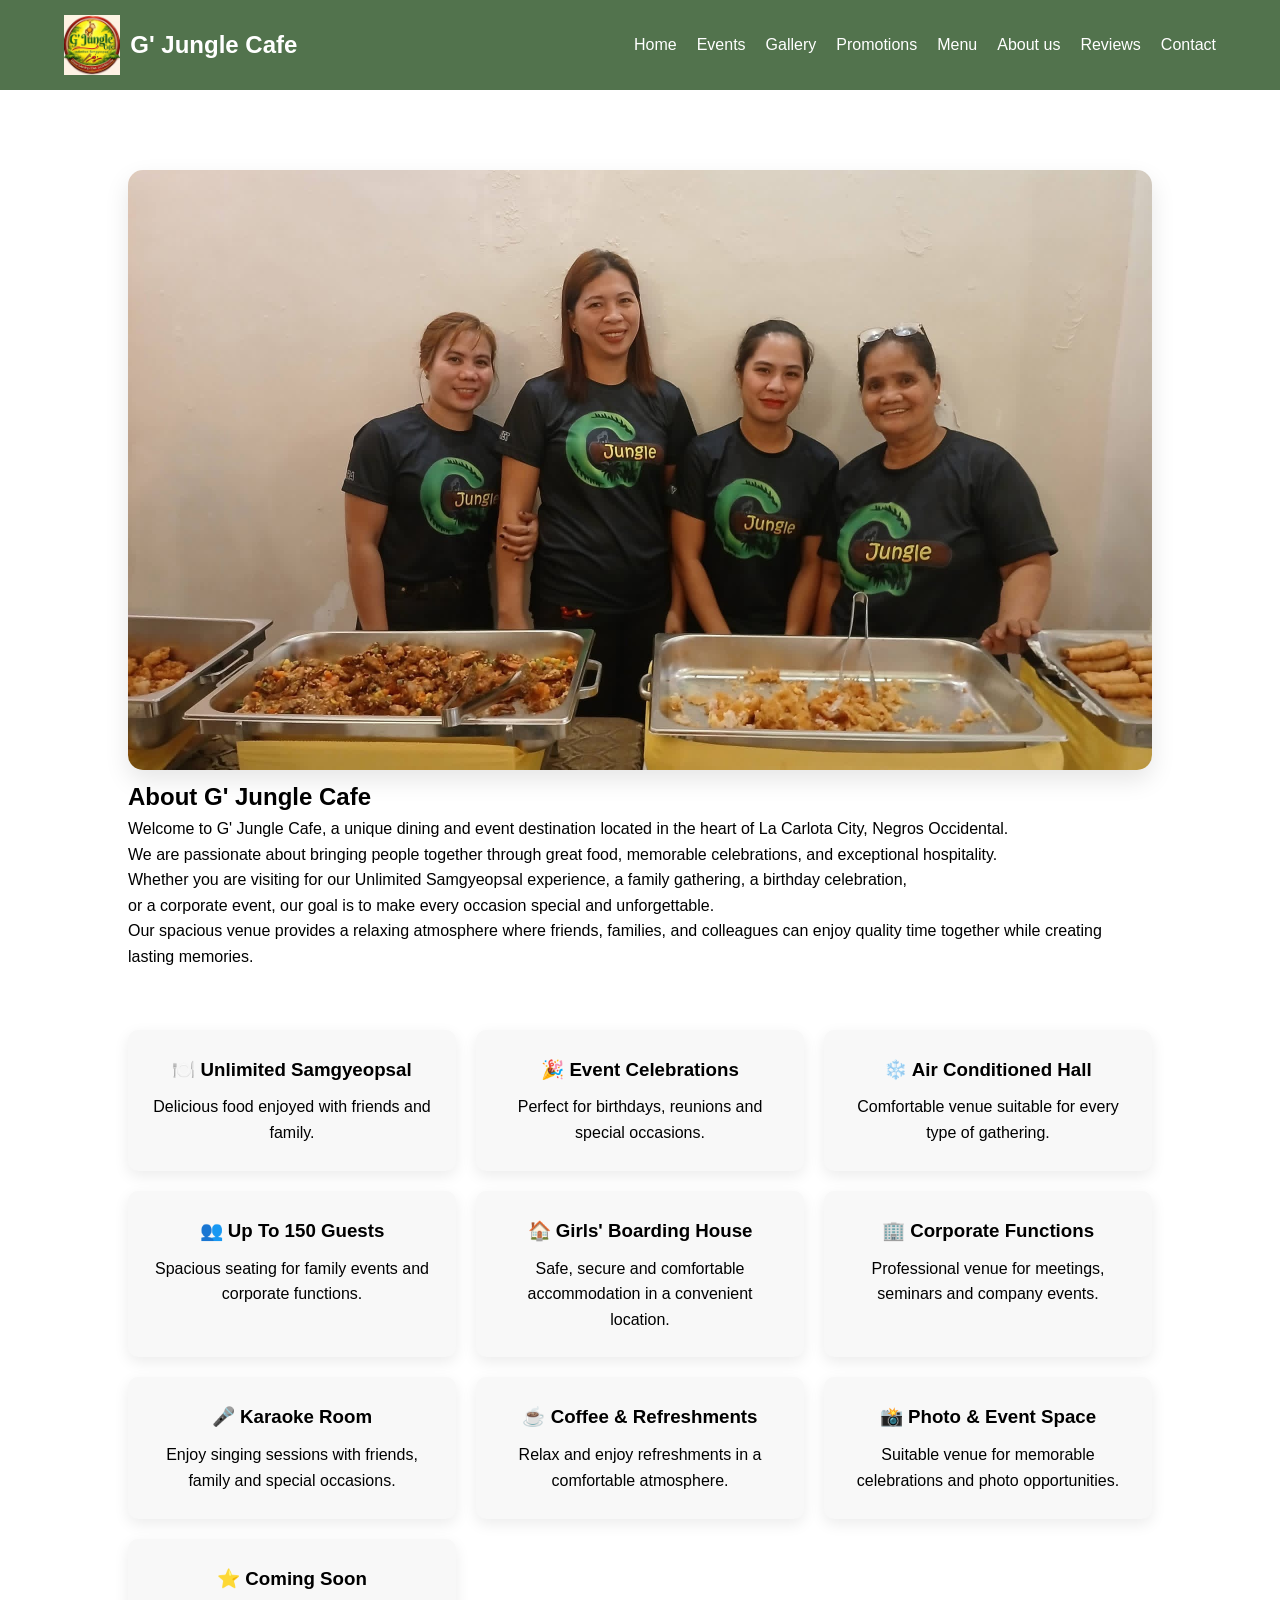
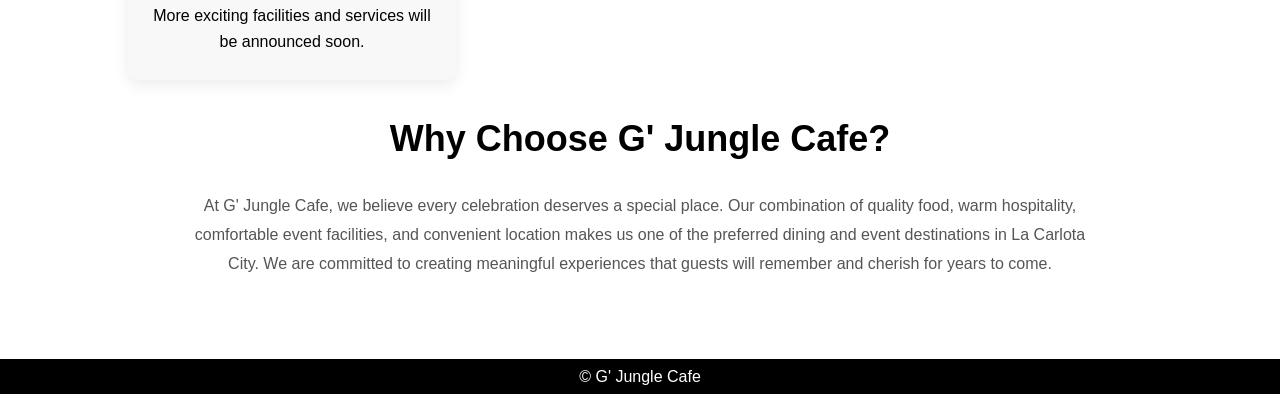
==== about.html @ 86ca96c1 "Update about.html" ====
<!DOCTYPE html>
<html lang="en">
<head>
    <meta charset="UTF-8">
    <meta name="viewport" content="width=device-width, initial-scale=1.0">
    <title>About Us | G' Jungle Cafe</title>

    <link rel="stylesheet" href="style.css">

    <style>

    .about-page{
        background:#ffffff;
        padding:80px 10%;
    }

    .about-row{
        display:flex;
        align-items:center;
        gap:50px;
        margin-bottom:60px;
    }

    .about-image{
        flex:1;
    }

  .about-image img{
    width:100%;
    height:600px;
    object-fit:cover;
    border-radius:15px;
    box-shadow:0 10px 25px rgba(0,0,0,0.10);
}
        


.about-text{
    flex:1;
    max-width:700px;
    text-align: justify;
}

    .about-text h1{
        font-size:42px;
        margin-bottom:20px;
        color:#222;
    }

.about-text p{
    text-align:justify;
    line-height:1.8;
    font-size:17px;
}

    .highlight-boxes{
        display:grid;
        grid-template-columns:repeat(auto-fit,minmax(250px,1fr));
        gap:20px;
        margin-top:30px;
    }

    .highlight{
        background:#f8f8f8;
        padding:25px;
        border-radius:10px;
        text-align:center;
        box-shadow:0 5px 15px rgba(0,0,0,0.08);
    }

    .highlight h3{
        margin-bottom:10px;
    }

    .why-choose{
        padding-top:30px;
    }

    .why-choose h2{
        text-align:center;
        margin-bottom:25px;
        font-size:36px;
    }

    .why-choose p{
        text-align:center;
        line-height:1.8;
        max-width:900px;
        margin:auto;
        color:#555;
    }

    @media(max-width:900px){

        .about-row{
            flex-direction:column;
        }

        .about-text h1{
            font-size:32px;
        }
    }

    </style>

</head>

<body>

<header>
    <div class="container nav">

        <div class="brand">
            <Img src="./images/logo/logo.png">
            <span>G' Jungle Cafe</span>
        </div>
        
        <div class="mobile-menu-icon"
            onclick="toggleMenu()">
            ☰
        </div>

        <nav id="mobileNav">
            <ul>
                <li><a href="index.html">Home</a></li>
               
                <li><a href="events.html">Events</a></li>
                <li><a href="gallery.html">Gallery</a></li>
                <li><a href="promotions.html">Promotions</a></li>
                <li><a href="menu.html">Menu</a></li>
                <li><a href="about.html">About us</a></li>
                <li><a href="reviews.html">Reviews</a></li>
                <li><a href="contact.html">Contact</a></li>                
            </ul>
        </nav>        

    </div>
</header>

<section class="about-page">

    <div class="about-row">

        <div class="about-image">

           <Img src="./images/Photo_Gallery/Photo_Gallery_01.JPG">

            <h1>About G' Jungle Cafe</h1>

            <p>
            Welcome to G' Jungle Cafe, a unique dining and event destination located in the heart of La Carlota City, Negros Occidental.
            </p>

            <p>
            We are passionate about bringing people together through great food, memorable celebrations, and exceptional hospitality.
            </p>

            <p>
            Whether you are visiting for our Unlimited Samgyeopsal experience, a family gathering, a birthday celebration,                 
            </p>

            <p>
                or a corporate event, our goal is to make every occasion special and unforgettable.
            </p>
            
            <p>
            Our spacious venue provides a relaxing atmosphere where friends, families, and colleagues can enjoy quality time together while creating lasting memories.
            </p>

        </div>

    </div>

    <div class="highlight-boxes">

         <div class="highlight">
            <h3>🍽️ Unlimited Samgyeopsal</h3>
            <p>Delicious food enjoyed with friends and family.</p>
        </div>
        
        <div class="highlight">
            <h3>🎉 Event Celebrations</h3>
            <p>Perfect for birthdays, reunions and special occasions.</p>
        </div>
        
        <div class="highlight">
            <h3>❄️ Air Conditioned Hall</h3>
            <p>Comfortable venue suitable for every type of gathering.</p>
        </div>
        
        <div class="highlight">
            <h3>👥 Up To 150 Guests</h3>
            <p>Spacious seating for family events and corporate functions.</p>
        </div>
        
        <div class="highlight">
            <h3>🏠 Girls' Boarding House</h3>
            <p>Safe, secure and comfortable accommodation in a convenient location.</p>
        </div>
        
        <div class="highlight">
            <h3>🏢 Corporate Functions</h3>
            <p>Professional venue for meetings, seminars and company events.</p>
        </div>



        <div class="highlight">
            <h3>🎤 Karaoke Room</h3>
            <p>Enjoy singing sessions with friends, family and special occasions.</p>
        </div>

        <div class="highlight">
            <h3>☕ Coffee & Refreshments</h3>
            <p>Relax and enjoy refreshments in a comfortable atmosphere.</p>
        </div>

        <div class="highlight">
            <h3>📸 Photo & Event Space</h3>
            <p>Suitable venue for memorable celebrations and photo opportunities.</p>
        </div>

        <div class="highlight">
            <h3>⭐ Coming Soon</h3>
            <p>More exciting facilities and services will be announced soon.</p>
        </div>



        

    </div>

    <div class="why-choose">

        <h2>Why Choose G' Jungle Cafe?</h2>

        <p>
            At G' Jungle Cafe, we believe every celebration deserves a special place.
            Our combination of quality food, warm hospitality, comfortable event
            facilities, and convenient location makes us one of the preferred dining
            and event destinations in La Carlota City. We are committed to creating
            meaningful experiences that guests will remember and cherish for years
            to come.
        </p>

    </div>

</section>

<footer>
    <p>© G' Jungle Cafe</p>
</footer>

<script>

    function toggleMenu(){
    
        const nav =
            document.getElementById("mobileNav");
    
        nav.classList.toggle("show-menu");
    
    }

</script>

    
</body>
</html>
---- style.css ----
*{
    margin:0;
    padding:0;
    box-sizing:border-box;
}

body{
    font-family:Arial,sans-serif;
    line-height:1.6;
}


.container{
    width:90%;
    max-width:1200px;
    margin:auto;
}

header{
    background:#52734d;
    padding:15px 0;
}


.nav{
    display:flex;
    justify-content:space-between;
    align-items:center;
}

.brand{
    display:flex;
    align-items:center;
}

.brand img{
    height:60px;
    margin-right:10px;
}

.brand span{
    color:white;
    font-size:24px;
    font-weight:bold;
}

nav ul{
    display:flex;
    list-style:none;
}

nav ul li{
    margin-left:20px;
}

nav ul li a{
    color:white;
    text-decoration:none;
}

.hero{
    position:relative;
    height:45vh;
    overflow:hidden;
}

.hero-overlay{
    position:absolute;
    inset:0;
    background:rgba(0,0,0,.60);
    z-index:1;
}
.hero-content p{
    color:white;
    font-size:20px;
    text-shadow:1px 1px 6px rgba(0,0,0,0.7);
}
.hero-content h1{
    font-size:50px;
    margin:20px 0;
    color:white;
    text-shadow:2px 2px 8px rgba(0,0,0,0.7);
}

.hero-content{
    position:absolute;
    top:50%;
    left:50%;
    transform:translate(-50%, -50%);
    width:90%;
    text-align:center;
    z-index:10;
}
.hero-logo{
    width:180px;
}

.hero h1{
    font-size:50px;
    margin:20px 0;
}

.btn{
    display:inline-block;
    padding:12px 25px;
    border-radius:5px;
    text-decoration:none;
}

.primary-btn{
    background:#d4af37;
    color:black;
}

.secondary-btn{
    background:#1877f2;
    color:white;
}

.features{
    padding:60px 0;
}

.features h2{
    text-align:center;
    margin-bottom:30px;
}

.cards{
    display:grid;
    grid-template-columns:repeat(5,1fr);
    gap:20px;
}

.card{
    background:#f5f5f5;
    padding:25px;
    border-radius:10px;
    text-align:center;
}

.showcase{
    padding:60px 0;
}

.showcase h2{
    text-align:center;
    margin-bottom:30px;
}

.gallery-grid{
    display:grid;
    grid-template-columns:repeat(2,1fr);
    gap:20px;
}

.gallery-grid img{
    width:100%;
    height:350px;
    object-fit:cover;
    border-radius:10px;
}

.contact-preview{
    background:#52734d;
    color:white;
    text-align:center;
    padding:15px 0;
}

.contact-preview h2{
    margin:0 0 8px 0;
}

.contact-preview p{
    margin:3px 0;
    line-height:1.4;
}

footer{
    background:black;
    color:white;
    text-align:center;
    padding:5px;
}

.slide{
    position:absolute;
    top:0;
    left:0;
    width:100%;
    height:100%;
    background-size:cover;
    background-position:center;
    opacity:0;
    animation:slider 9s infinite;
}

.slide1{
    background-image:url('images/Photo_Gallery/Photo_Gallery_06.JPG');
    animation-delay:0s;
}

.slide2{
    background-image:url('images/Photo_Gallery/Photo_Gallery_07.JPG');
    animation-delay:3s;
}

.slide3{
    background-image:url('images/Video_Gallery/Video_Gallery_01.JPG');
    animation-delay:6s;
}
.hero-buttons{
    display:flex;
    justify-content:center;
    gap:15px;
    margin-top:20px;
}

@keyframes slider{

    0%{
        opacity:0;
    }

    10%{
        opacity:1;
    }

    30%{
        opacity:1;
    }

    40%{
        opacity:0;
    }

    100%{
        opacity:0;
    }

}

@media(max-width:1000px){

    .cards{
        grid-template-columns:repeat(2,1fr);
    }

}

@media(max-width:600px){

    .cards{
        grid-template-columns:1fr;
    }

}

.booking-section{
    max-width:800px;
    margin:50px auto;
    padding:40px;
    background:#ffffff;
    border-radius:15px;
    box-shadow:0 5px 20px rgba(0,0,0,0.10);
}

.booking-section h1{
    text-align:center;
    margin-bottom:10px;
}

.booking-section p{
    text-align:center;
    margin-bottom:30px;
    color:#666;
}

.booking-form{
    display:flex;
    flex-direction:column;
}

.booking-form label{
    font-weight:bold;
    margin-top:15px;
    margin-bottom:5px;
}

.booking-form input,
.booking-form select,
.booking-form textarea{
    width:100%;
    padding:12px;
    border:1px solid #ccc;
    border-radius:8px;
    font-size:16px;
}

.booking-form textarea{
    min-height:120px;
}

.whatsapp-btn{
    margin-top:5;
    background:#25D366;
    color:white;
    border:none;
    padding:15px;
    border-radius:10px;
    font-size:18px;
    cursor:pointer;
}

.whatsapp-btn:hover{
    background:#1ea952;
}


.email-btn{
    margin-top:10px;
    background:#2563eb;
    color:white;
    border:none;
    padding:15px;
    border-radius:10px;
    font-size:18px;
    cursor:pointer;
    width:30%;
}

.email-btn:hover{
    background:#1d4ed8;
}


.messenger-btn{
    margin-top:10px;
    background:#0084ff;
    color:white;
    border:none;
    padding:15px;
    border-radius:10px;
    font-size:18px;
    cursor:pointer;
}

.button-row{
    display:flex;
    justify-content:center;
    align-items:center;
    gap:10px;
}

.whatsapp-btn,
.email-btn,
.messenger-btn{
    margin-top:5;
    width:220px;
    height:55px;

    display:flex;
    align-items:center;
    justify-content:center;

    border:none;
    border-radius:10px;

    font-size:16px;
    font-weight:bold;

    cursor:pointer;
}

.messenger-btn:hover{
    background:#006fe6;
}


/* =======================
   EVENTS PAGE
======================= */

.events-page{
    padding:20px 8%;
    background:#ffffff;
}

.event-row{
    display:flex;
    align-items:center;
    gap:70px;
    margin-bottom:80px;
}

.event-row.reverse{
    flex-direction:row-reverse;
}

.event-image{
    flex:1;
}

.event-image img{
    width:100%;
    height:400px;
    object-fit:cover;
    border-radius:15px;
    box-shadow:0 5px 20px rgba(0,0,0,0.15);
}

.event-text{
    flex:1;
}

.event-text h2{
    font-size:32px;
    margin-bottom:20px;
    color:#222;
}

.event-text p{
    font-size:17px;
    line-height:1.8;
    color:#555;
    margin-bottom:15px;
    text-align:justify;
}

@media(max-width:768px){

    .event-row,
    .event-row.reverse{
        flex-direction:column;
    }

    .event-image img{
        height:250px;
    }

    .event-text h2{
        font-size:26px;
    }
}

.page-title{
    text-align:center;
    padding:10px 0 15px;
}

.page-title h1{
    font-size:48px;
    margin-bottom:5px;
}

.page-title p{
    color:#666;
    font-size:18px;
}


.event-book-now{
    text-align:right;
    margin-bottom:20px;
    margin-right:40px;
}

.event-book-now h3{
    font-size:18px;
    margin-bottom:5px;
}

.event-book-now p{
    font-size:13px;
    color:#666;
    margin-bottom:8px;
}

.small-book-btn{
    display:inline-block;
    padding:8px 5px;
    background:#d4af37;
    color:black;
    text-decoration:none;
    border-radius:5px;
    font-size:13px;
    font-weight:bold;
    text-align:left;
}


.detail-row{
    display:flex;
    gap:50px;
    align-items:center;
    padding:50px;
}

.detail-image{
    flex:1;
}

.detail-image img{
    width:100%;
    border-radius:15px;
}

.detail-text{
    flex:1;
}

.detail-text h2{
    margin-bottom:15px;
}

.detail-text p{
    line-height:1.8;
    text-align:justify;
}
@media(max-width:768px){

    .gallery-grid{
        grid-template-columns:1fr;
    }

}

.gallery-page{
    padding:20px 50px;
}

.gallery-image{
    position:relative;
}

.gallery-label{
    position:absolute;
    top:8px;
    right:8px;

    background:rgba(0,0,0,0.6);
    color:white;

    padding:3px 8px;

    font-size:11px;
    font-weight:bold;

    border-radius:4px;

    z-index:10;
}

.detail-row{
    display:flex;
    gap:50px;
    align-items:center;
    padding:50px;
}

.detail-image{
    flex:1;
}

.detail-image img{
    width:100%;
    border-radius:10px;
}

.detail-text{
    flex:1;
}

.detail-text h2{
    margin-bottom:20px;
}

.detail-text p{
    line-height:1.8;
    text-align:justify;
}
.gallery-card{
    cursor:pointer;
}

.gallery-detail-page{
    padding:40px;
}

.detail-row{
    display:flex;
    gap:60px;
    align-items:center;
}

.detail-image{
    flex:1;
}

.detail-image img{
    width:100%;
    border-radius:15px;
    box-shadow:0 5px 20px rgba(0,0,0,0.15);
}

.detail-text{
    flex:1;
}

.detail-text h2{
    font-size:36px;
    margin-bottom:25px;
    color:#222;
}

.detail-text h3{
    margin-top:25px;
    margin-bottom:10px;
}

.detail-text p{
    line-height:1.8;
    color:#555;
}

.small-book-btn{
    display:inline-block;
    margin-top:20px;
    padding:10px 18px;
    background:#d4af37;
    color:black;
    text-decoration:none;
    border-radius:6px;
    font-weight:bold;
}


/* =========================
   MENU PAGE
========================= */

.menu-page{
    padding:30px;
}

.menu-grid{
    display:grid;
    grid-template-columns:repeat(2, minmax(300px, 450px));
    justify-content:center;
    gap:25px;
}

.menu-card{
    background:white;
    border-radius:12px;
    overflow:hidden;
    text-align:center;
    box-shadow:0 5px 15px rgba(0,0,0,0.1);
    padding-bottom:10px;
}

.menu-card h3{
    padding:15px;
    margin:0;
    color:#1b4332;
}

.menu-card img{
    width:100%;
    max-height:280px;
    object-fit:contain;
    cursor:pointer;
    display:block;
}

.menu-card p{
    padding:10px;
    color:#666;
    font-size:14px;
}

.menu-card:hover{
    transform:translateY(-5px);
    transition:0.3s;
}

@media(max-width:768px){

    .menu-grid{
        grid-template-columns:1fr;
    }

    .menu-card img{
        height:auto;
    }

}

/* ======================
   CONTACT PAGE
====================== */

.contact-page{
    max-width:1200px;
    margin:auto;
    padding:5px 10px;
}

.contact-grid{
    display:grid;
    grid-template-columns:1fr 1fr;
    gap:30px;

    max-width:1000px;
    margin:15px auto;
}


.contact-info{
    background:white;
    padding:30px;
    border-radius:12px;
    box-shadow:0 5px 15px rgba(0,0,0,0.1);
}

.contact-info p{
    margin-bottom:20px;
    line-height:1.8;
}

.contact-map iframe{
    width:100%;
    height:440px;
    border:0;
    border-radius:12px;
}

.business-hours{
    text-align:center;
    margin-top:40px;
}

.business-hours h2{
    margin-bottom:10px;
}

@media(max-width:768px){

    .contact-grid{
        grid-template-columns:1fr;
    }

}


/* ======================
   REVIEWS PAGE
====================== */

.reviews-page{
    max-width:1100px;
    margin:auto;
    padding:20px 30px;
}

.overall-rating{
    text-align:center;
    margin:30px 0;
}

.overall-rating h2{
    font-size:40px;
}

.overall-rating h3{
    margin-top:10px;
}

.review-platform{
    background:white;
    padding:25px;
    border-radius:12px;
    margin-bottom:25px;
    text-align:center;
    box-shadow:0 5px 15px rgba(0,0,0,0.1);
}

.review-btn{
    display:inline-block;
    background:#1877F2;
    color:white;
    padding:10px 20px;
    border-radius:6px;
    text-decoration:none;
    margin:10px;
}

.review-btn:hover{
    background:#145dbf;
}

.featured-reviews{
    margin-top:40px;
}

.featured-reviews h2{
    text-align:center;
    margin-bottom:30px;
}

.review-card{
    background:white;
    padding:25px;
    border-radius:12px;
    margin-bottom:20px;
    box-shadow:0 5px 15px rgba(0,0,0,0.1);
}

.review-card p{
    line-height:1.8;
}

.review-btn{
    display:inline-block;
    background:#2d6a4f;
    color:white;
    padding:10px 20px;
    border-radius:6px;
    text-decoration:none;
    font-weight:bold;
}
.mobile-menu-icon{
    display:none;
}

/* =====================================
   MOBILE RESPONSIVE
===================================== */
/* =====================================
   MOBILE RESPONSIVE
===================================== */

@media screen and (max-width:768px){

    .gallery-grid,
    .menu-grid,
    .contact-grid{
        grid-template-columns:1fr;
    }

    img{
        max-width:100%;
        height:auto;
    }

    nav ul{
        flex-wrap:wrap;
        justify-content:center;
        gap:10px;
    }

    nav ul li a{
        font-size:14px;
    }

    .logo{
        width:60px;
    }

    .logo-container h1{
        font-size:24px;
    }

    header{
        flex-direction:column;
        align-items:center;
    }

    .logo-container{
        flex-direction:column;
        text-align:center;
    }
    .mobile-menu-icon{
    display:block;
    font-size:32px;
    color:white;
    cursor:pointer;
    }
    
    nav{
        display:none;
        width:100%;
    }
    
    nav.show-menu{
        display:block;
        position:absolute;
        top:85px;
        left:0;
        width:100%;
        background:#5b7b4a;
        z-index:9999;
    }
        
    nav ul{
        flex-direction:column;
        text-align:center;
        gap:15px;
    }
    nav{
        display:none;
    }
    header{
    position:relative;
    }
    .hero{
    height:700px;
    }
    .hero-content{
        top:55%;
    }
    .hero-content p{
        font-size:16px;
    }
    .hero h1{
    font-size:42px;
    }    
    .hero-buttons{
        display:flex;
        flex-direction:column;
        gap:10px;
        align-items:center;
    }

}
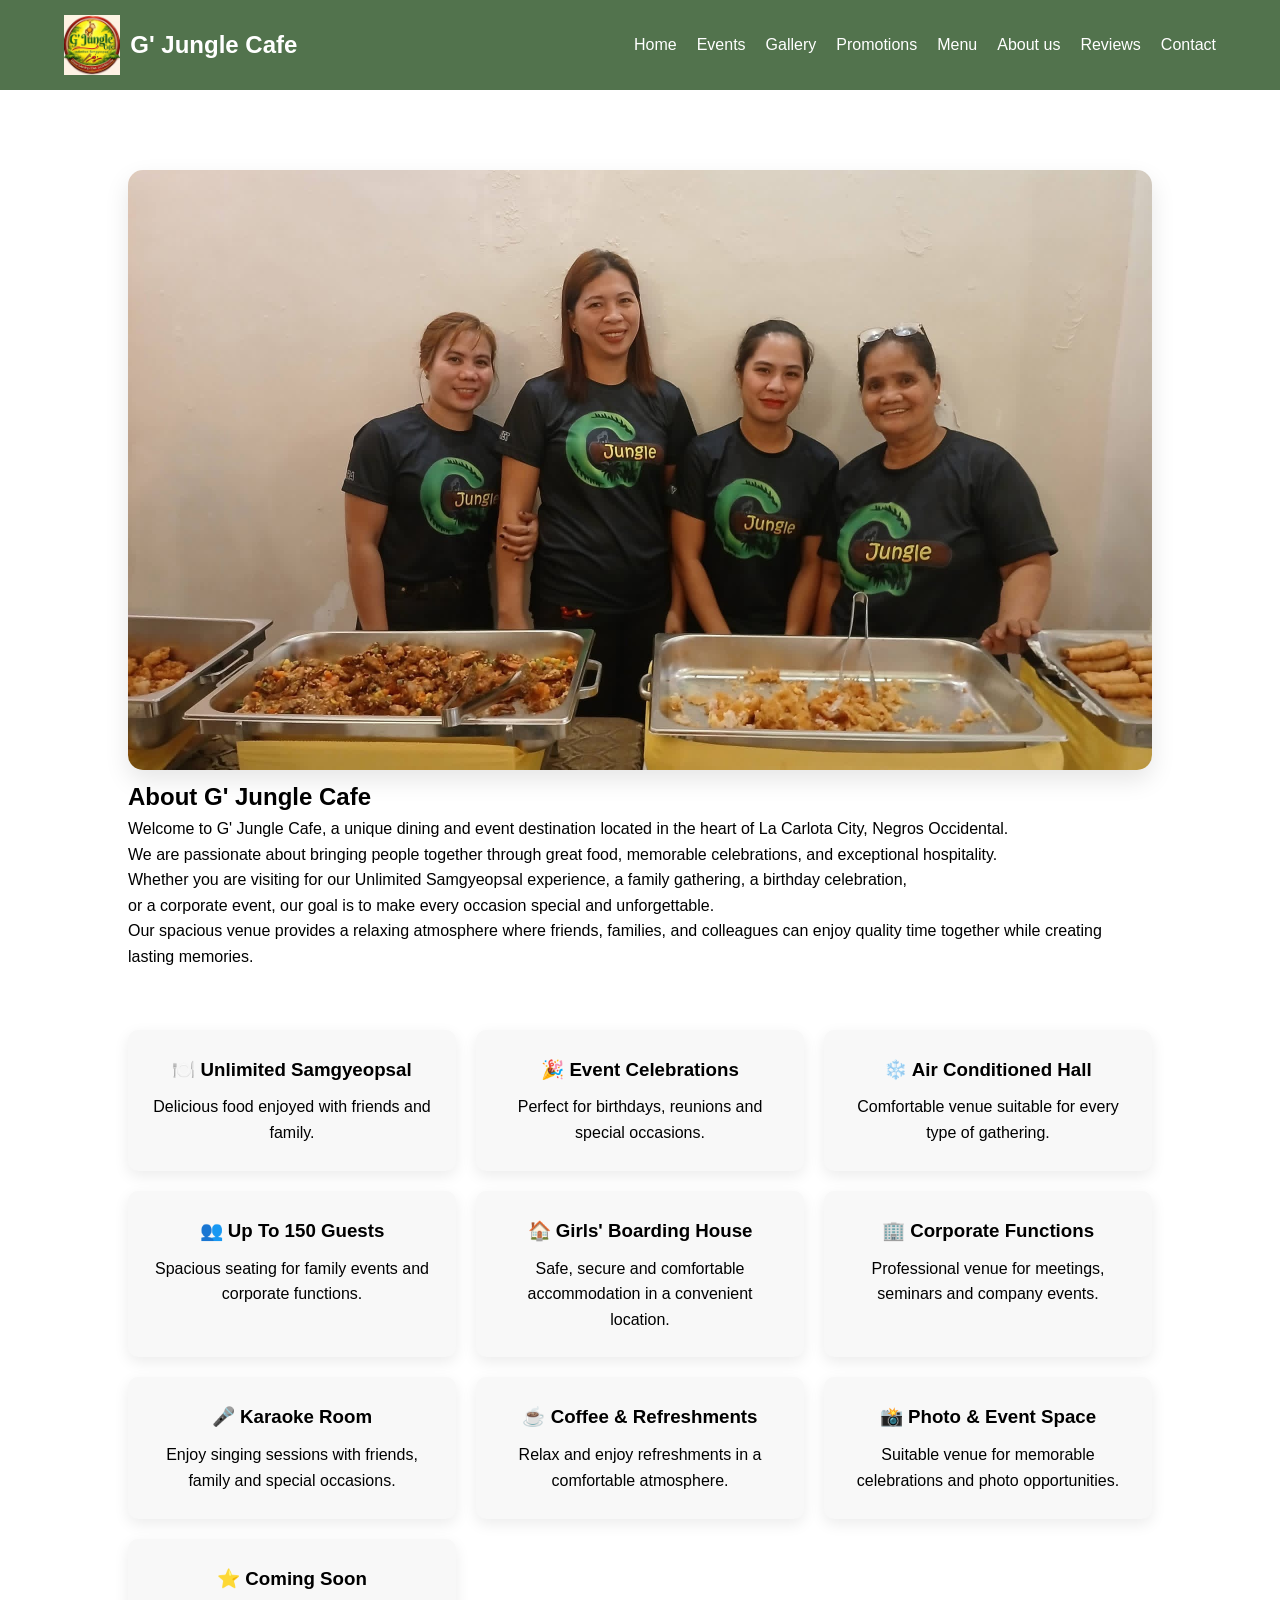
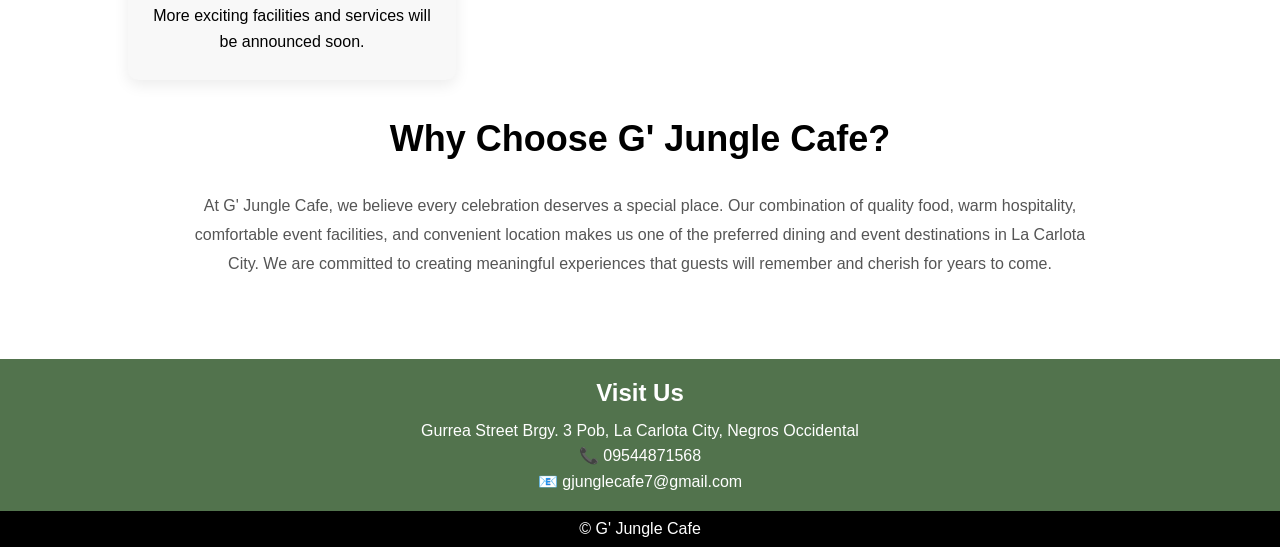
==== commit 0e86664f: "Update about.html" ====
--- a/about.html
+++ b/about.html
@@ -3,9 +3,13 @@
 <head>
     <meta charset="UTF-8">
     <meta name="viewport" content="width=device-width, initial-scale=1.0">
-    <title>About Us | G' Jungle Cafe</title>
+    <title>G' Jungle Cafe | About Us</title>
+    <meta name="description" content="Learn more about G' Jungle Cafe, our story, services, event venues, dining experience and hospitality."> 
 
     <link rel="stylesheet" href="style.css">
+
+    <meta name="keywords" content="G Jungle Cafe, Cafe, Restaurant, Event Venue, Corporate Events, Birthday Parties, Family Gatherings, Karaoke Room, Unlimited Samgyeopsal, Boarding House, Private Events, Celebration Venue, La Carlota City, Negros Occidental">
+    <meta name="author" content="G' Jungle Cafe">
 
     <style>
 
@@ -248,6 +252,32 @@
 
 </section>
 
+
+  
+<section class="contact-preview">
+
+    <div class="container">
+
+        <h2>Visit Us</h2>
+
+        <p>
+            Gurrea Street Brgy. 3 Pob,
+            La Carlota City,
+            Negros Occidental
+        </p>
+
+        <p>
+            📞 09544871568
+        </p>
+
+        <p>
+            📧 gjunglecafe7@gmail.com
+        </p>
+
+    </div>
+
+</section>  
+
 <footer>
     <p>© G' Jungle Cafe</p>
 </footer>
--- a/style.css
+++ b/style.css
@@ -843,6 +843,20 @@
 
 @media screen and (max-width:768px){
 
+    .button-row{
+    display:flex;
+    flex-direction:column;
+    gap:10px;
+    align-items:center;
+    }
+    
+    .whatsapp-btn,
+    .email-btn,
+    .messenger-btn{
+        width:220px;
+    }
+
+
     .gallery-grid,
     .menu-grid,
     .contact-grid{
@@ -932,5 +946,71 @@
         gap:10px;
         align-items:center;
     }
-
-}
+   
+    
+    .detail-image{
+        width:100%;
+    }
+    
+    .detail-image img{
+        width:100%;
+        height:auto;
+        display:block;
+    }
+    
+    .detail-image{
+        width:100%;
+    }
+    
+    .detail-image img{
+        width:100%;
+        max-width:500px;
+        margin:auto;
+        display:block;
+        border-radius:15px;
+    }
+    
+    
+    
+    .small-book-btn{
+    display:inline-block;
+    margin-top:20px;
+    margin-bottom:30px;
+    }
+   
+    .detail-text p{
+        font-size:20px;
+        line-height:1.8;
+        text-align:left;
+    }
+   
+    
+    .detail-image img{
+        width:100%;
+        max-width:320px;
+        display:block;
+        margin:auto;
+    }
+    
+    .detail-text{
+        width:100%;
+        max-width:100%;
+        flex:none;
+        padding:0 20px;
+        text-align:center;
+        box-sizing:border-box;
+    }
+    
+    .detail-text h2{
+        font-size:20px;
+        line-height:1.3;
+        word-break:normal;
+    }
+
+    
+    .detail-row{
+    display:flex;
+    flex-direction:column;
+    gap:20px;
+    }
+}
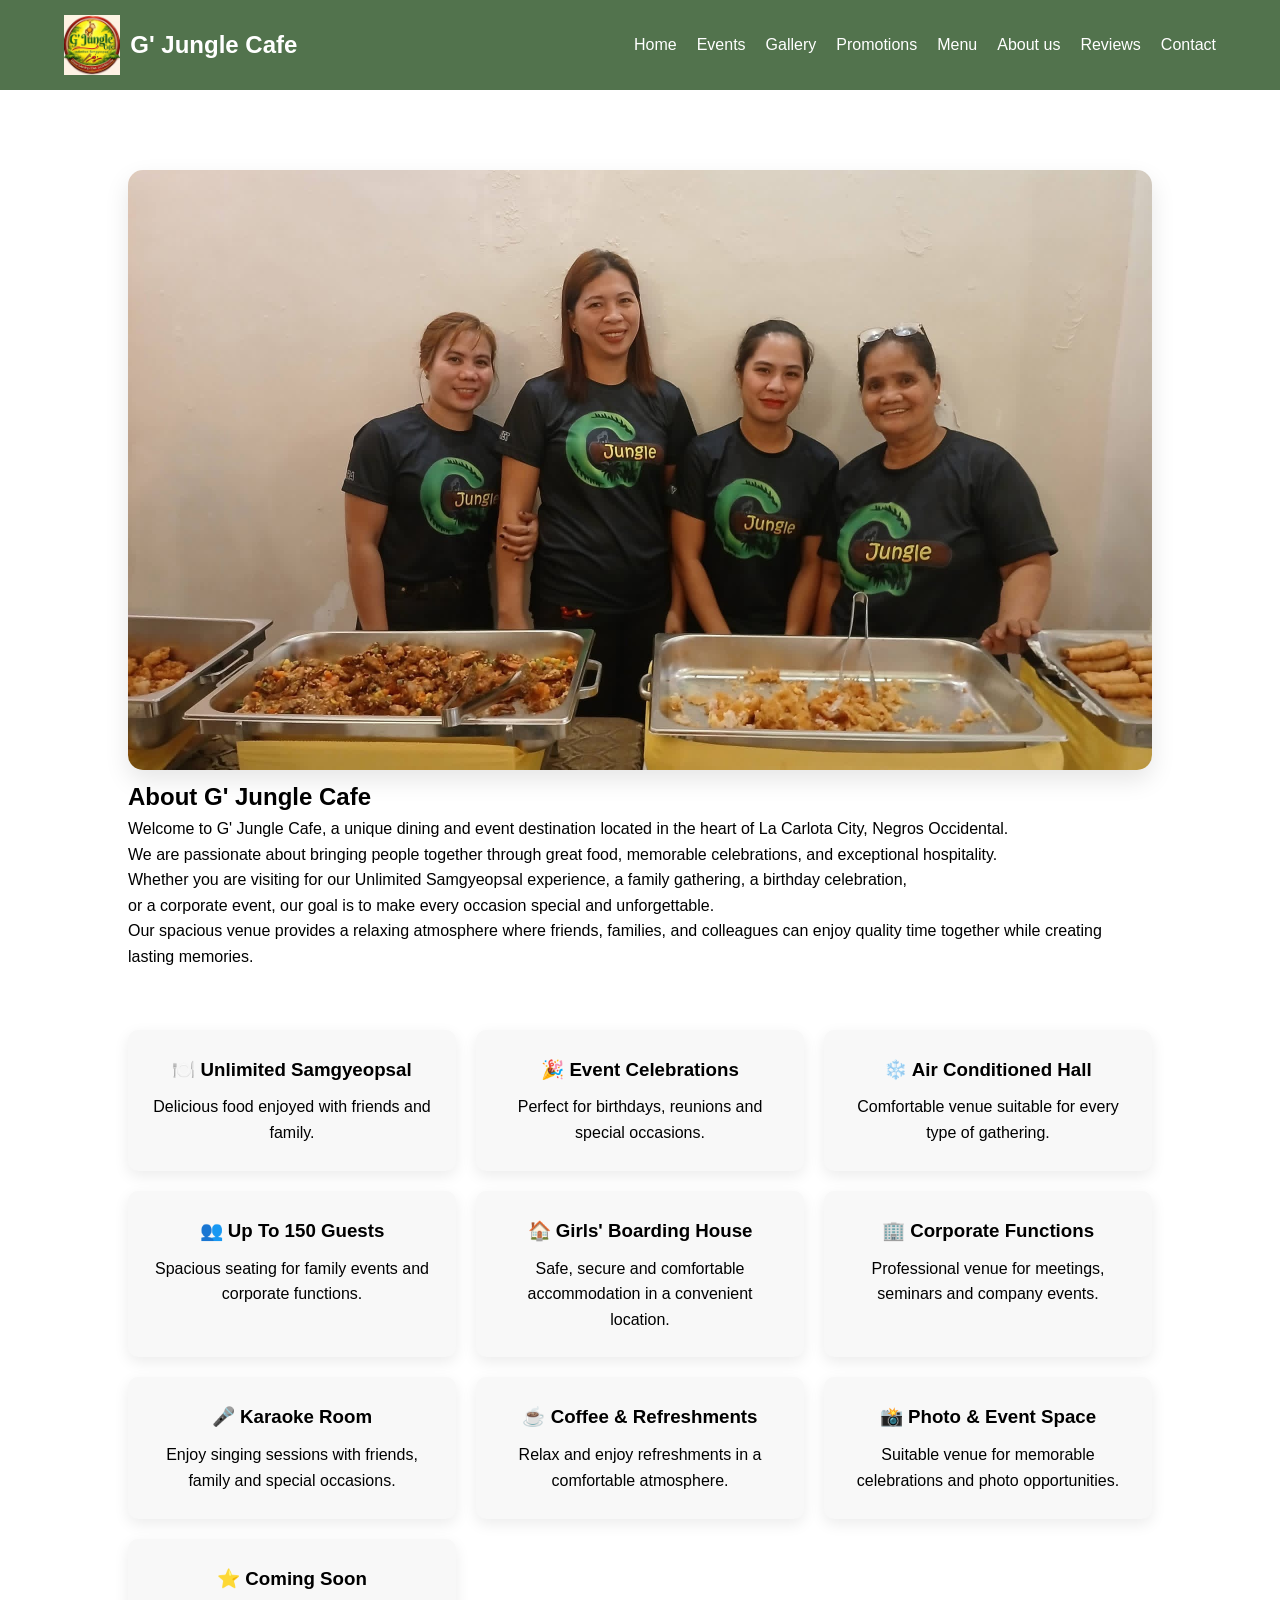
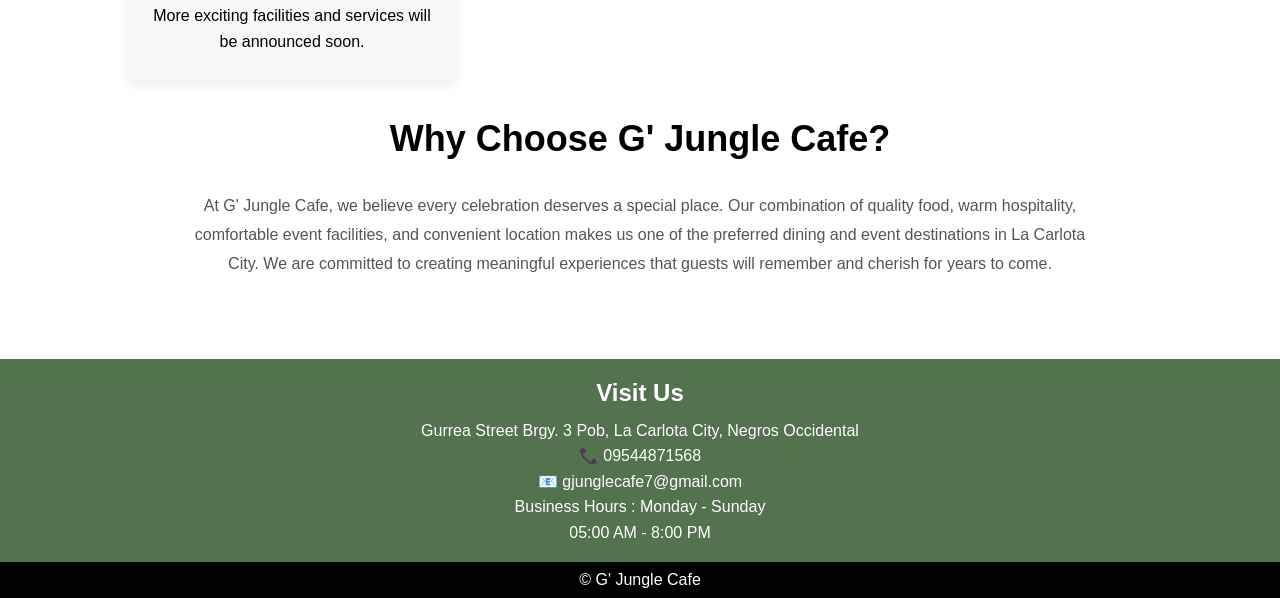
==== commit 8d959862: "Update about.html" ====
--- a/about.html
+++ b/about.html
@@ -273,6 +273,8 @@
         <p>
             📧 gjunglecafe7@gmail.com
         </p>
+        <p>Business Hours : Monday - Sunday</p>
+        <p>05:00 AM - 8:00 PM</p>
 
     </div>
 
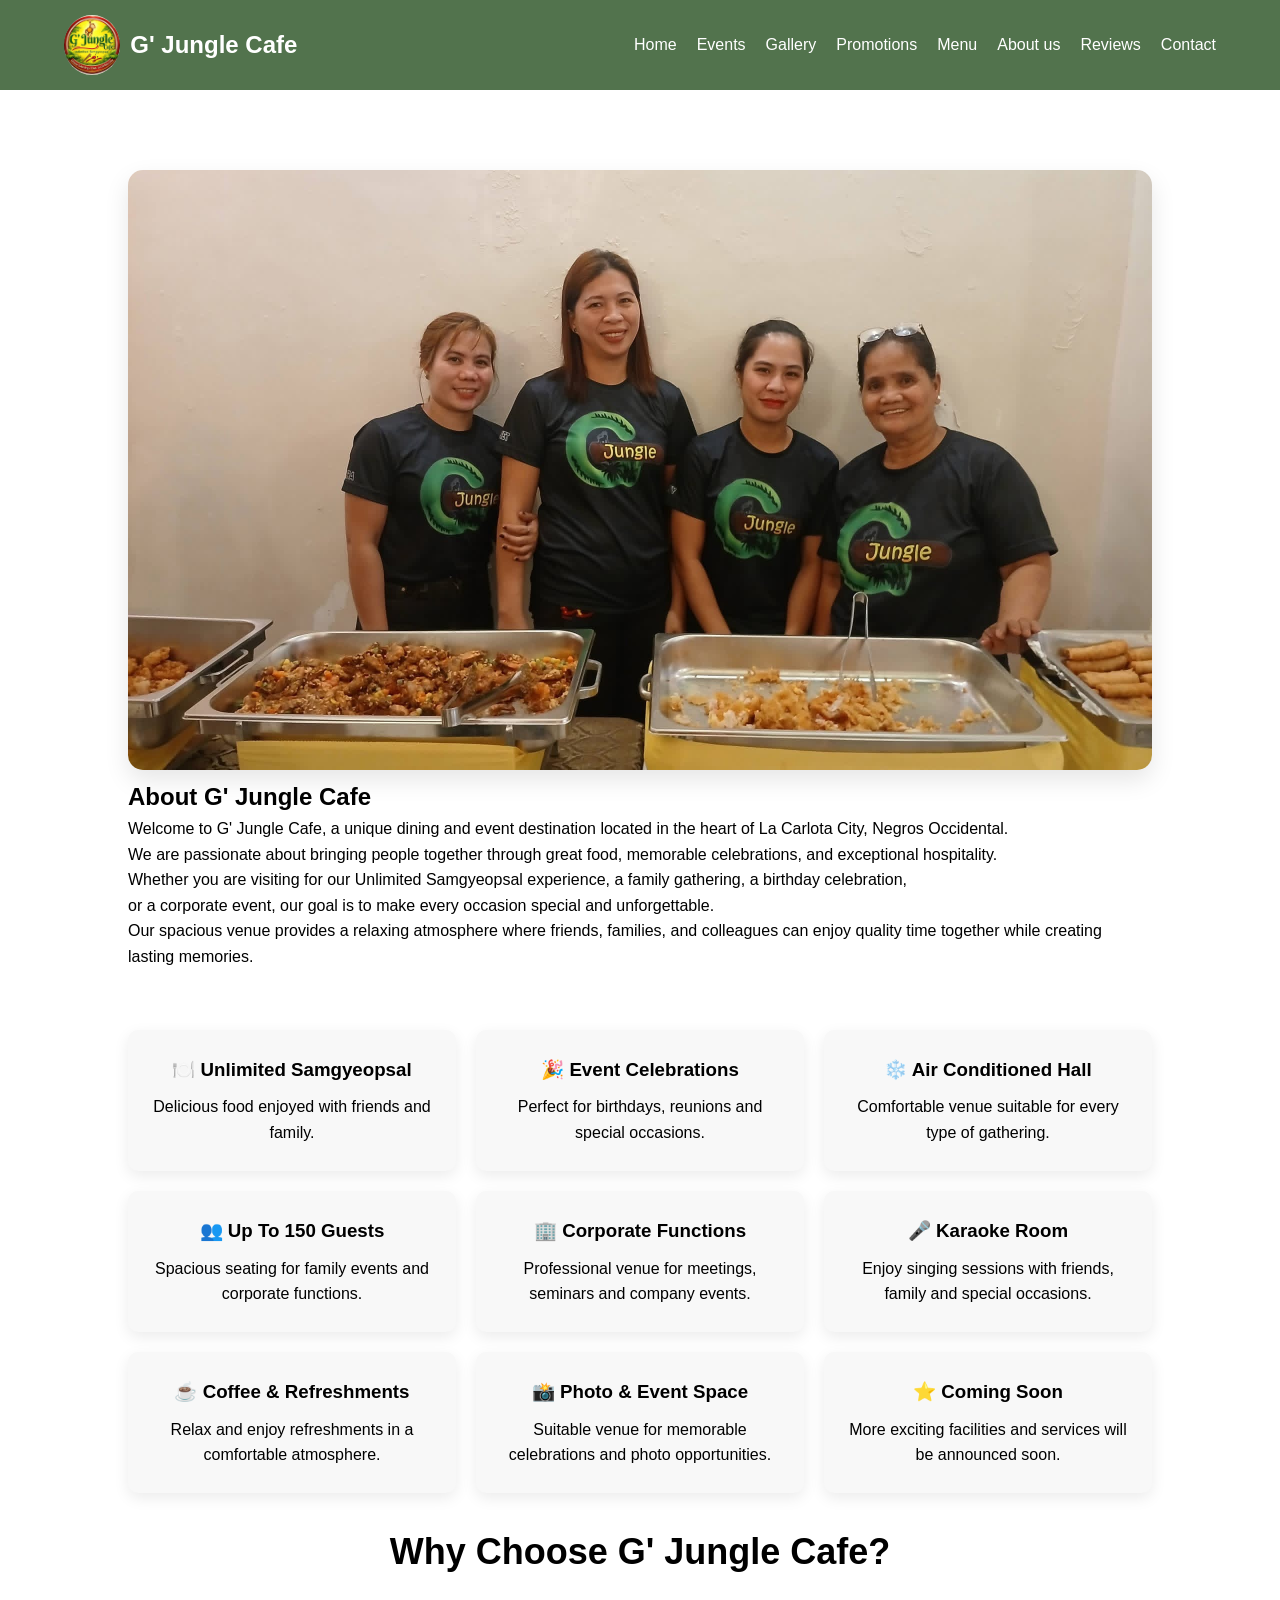
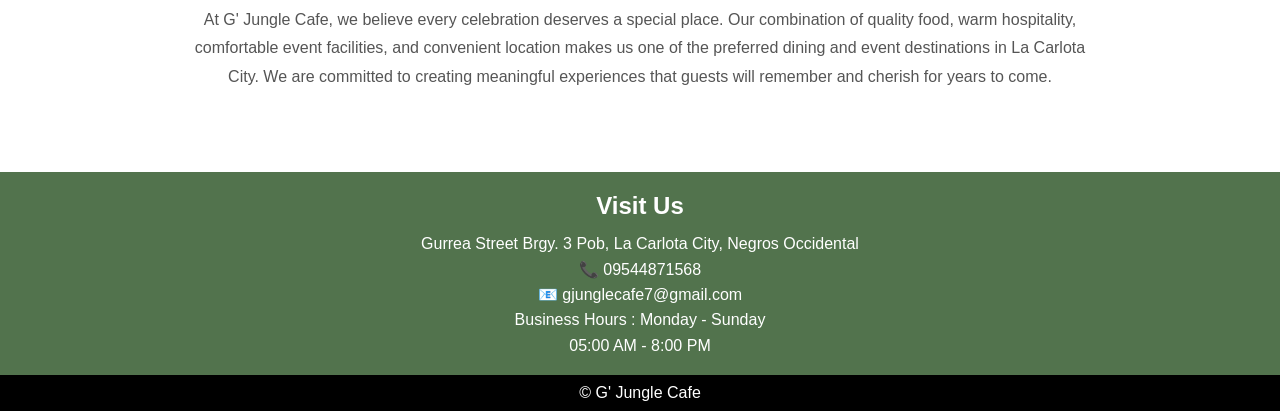
==== commit 92a5448d: "Remove Girls' Boarding House section from about.html Removed information about the Girls' Boarding H" ====
--- a/about.html
+++ b/about.html
@@ -197,10 +197,7 @@
             <p>Spacious seating for family events and corporate functions.</p>
         </div>
         
-        <div class="highlight">
-            <h3>🏠 Girls' Boarding House</h3>
-            <p>Safe, secure and comfortable accommodation in a convenient location.</p>
-        </div>
+     
         
         <div class="highlight">
             <h3>🏢 Corporate Functions</h3>
--- a/style.css
+++ b/style.css
@@ -36,6 +36,8 @@
 .brand img{
     height:60px;
     margin-right:10px;
+    border-radius:50%;
+    object-fit:cover; 
 }
 
 .brand span{
@@ -833,6 +835,31 @@
 .mobile-menu-icon{
     display:none;
 }
+/* =====================================
+   BOOKING PAGE BUTTON GROUPS
+===================================== */
+
+.booking-actions,
+.help-actions{
+    text-align:center;
+    margin-top:25px;
+}
+
+.booking-actions h3,
+.help-actions h3{
+    margin-bottom:15px;
+    color:#333;
+    font-size:22px;
+}
+.help-actions{
+    text-align:center;
+    margin-top:30px;
+}
+
+.help-actions .messenger-btn{
+    margin:10px auto 0;
+    display:block;
+}
 
 /* =====================================
    MOBILE RESPONSIVE
@@ -1013,4 +1040,11 @@
     flex-direction:column;
     gap:20px;
     }
-}
+    .help-actions{
+        margin-top:30px;
+    }
+    
+    .help-actions .messenger-btn{
+        width:220px;
+    }
+}
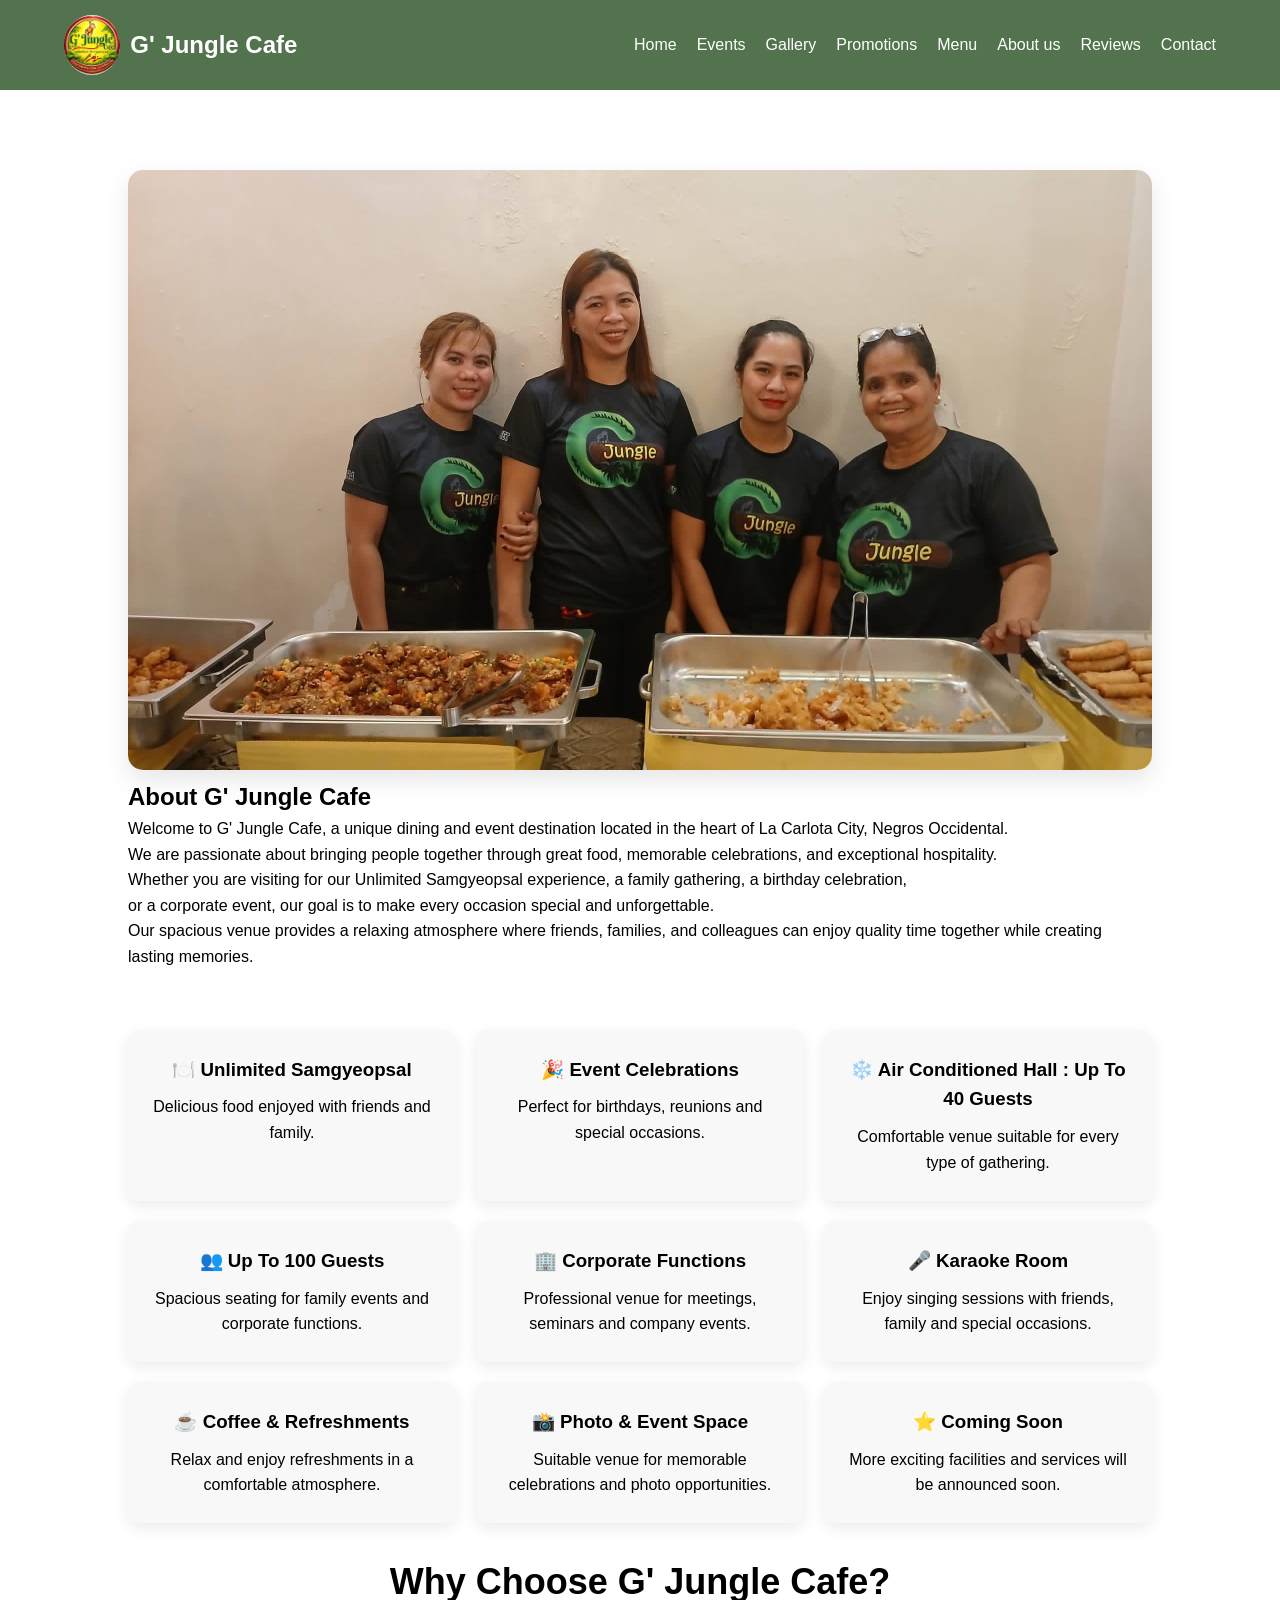
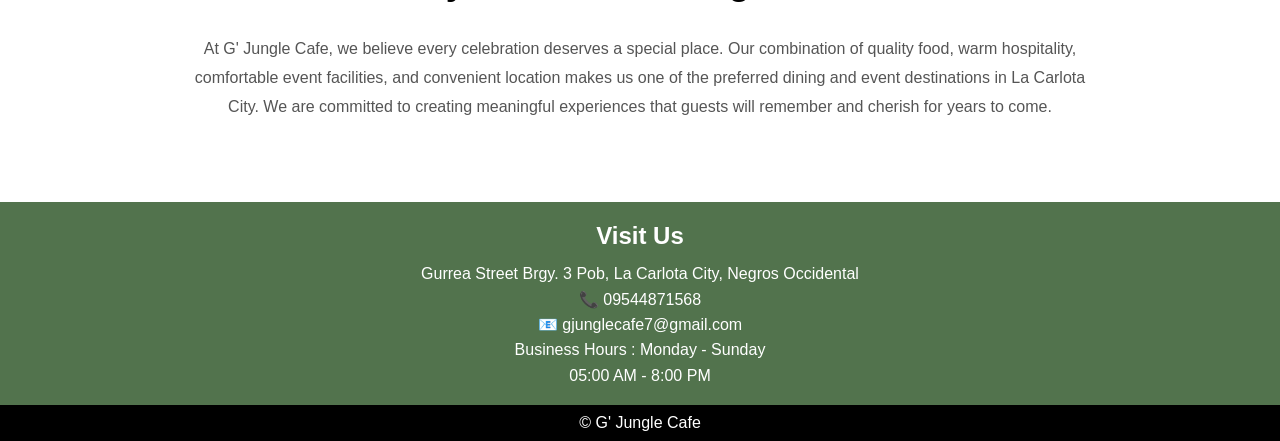
==== commit 558b7670: "Update guest capacity in about.html" ====
--- a/about.html
+++ b/about.html
@@ -188,12 +188,12 @@
         </div>
         
         <div class="highlight">
-            <h3>❄️ Air Conditioned Hall</h3>
+            <h3>❄️ Air Conditioned Hall : Up To 40 Guests</h3>
             <p>Comfortable venue suitable for every type of gathering.</p>
         </div>
         
         <div class="highlight">
-            <h3>👥 Up To 150 Guests</h3>
+            <h3>👥 Up To 100 Guests</h3>
             <p>Spacious seating for family events and corporate functions.</p>
         </div>
         
